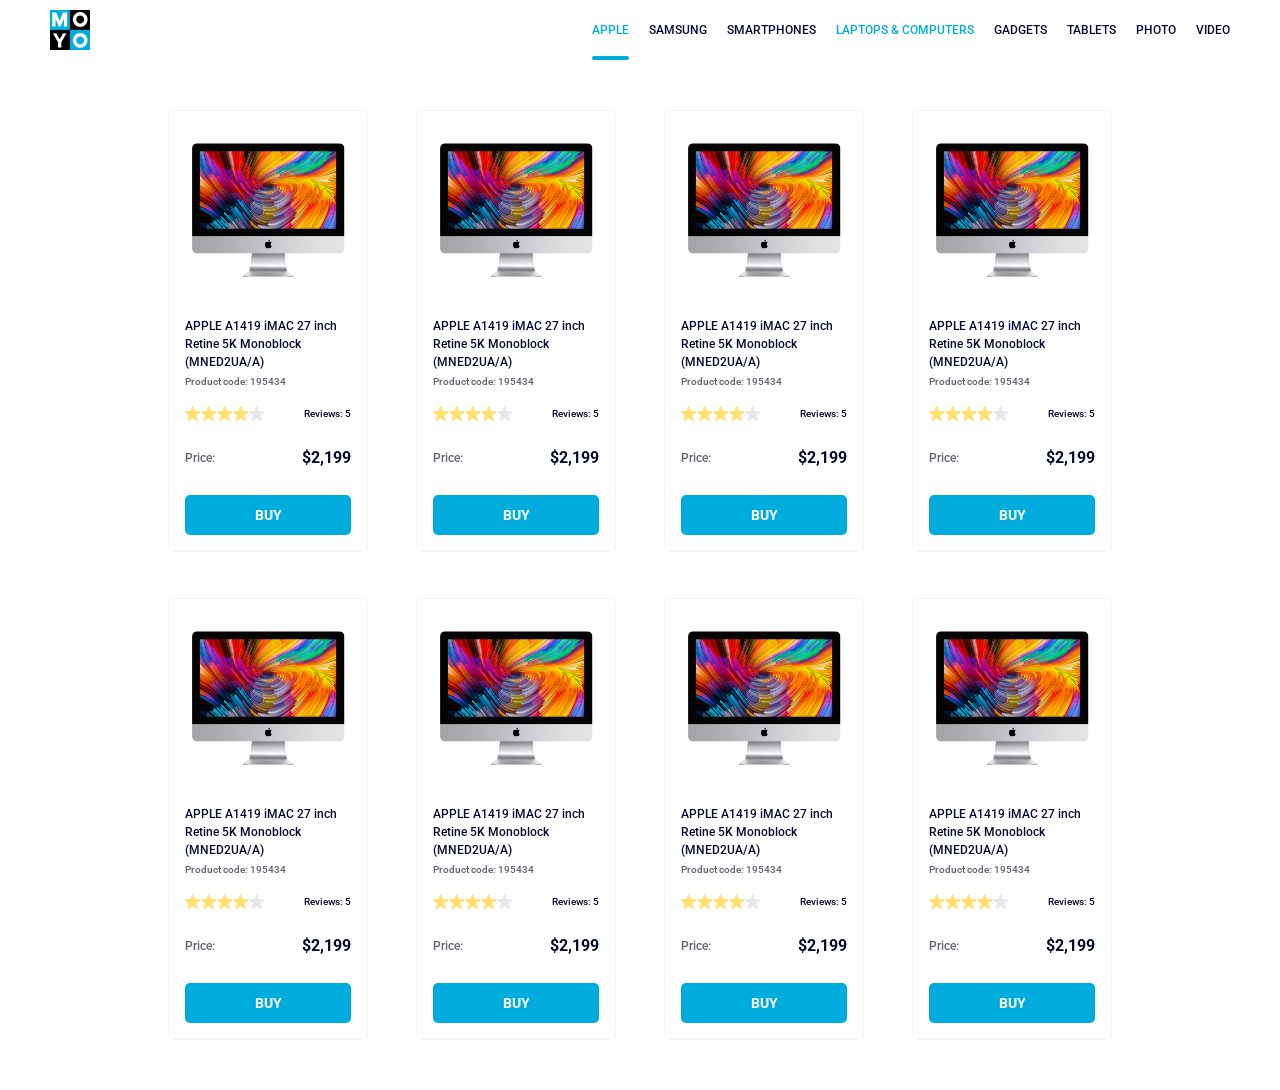
==== index.html @ f6b64a7f "make build" ====
<!doctype html>
<html lang="en">
  <head>
    <meta charset="UTF-8">
    <meta name="viewport" content="width=device-width, initial-scale=1.0">
    <title>Catalog</title>
    <link rel="preconnect" href="https://fonts.gstatic.com">
    <link href="https://fonts.googleapis.com/css2?family=Roboto:wght@400;500;700&display=swap" rel="stylesheet">
    <link rel="stylesheet" href="/index.e378193d.css">
  </head>

  <body>
    <header class="header">
      <div class="header__container">
        <div class="logo">
          <a class="logo__link" href="#">
            <img class="logo__img" src="/logo.c493797d.png" alt="Logo">
          </a>
        </div>

        <nav class="nav">
          <ul class="nav__list">
            <li class="nav__item">
              <a class="nav__link is-active" href="#">
                Apple
              </a>
            </li>

            <li class="nav__item">
              <a class="nav__link" href="#">
                Samsung
              </a>
            </li>

            <li class="nav__item">
              <a class="nav__link" href="#">
                Smartphones
              </a>
            </li>

            <li class="nav__item">
              <a class="nav__link nav__link--blue" href="#" data-qa="nav-hover">
                Laptops & computers
              </a>
            </li>

            <li class="nav__item">
              <a class="nav__link" href="#">
                Gadgets
              </a>
            </li>

            <li class="nav__item">
              <a class="nav__link" href="#">
                Tablets
              </a>
            </li>

            <li class="nav__item">
              <a class="nav__link" href="#">
                Photo
              </a>
            </li>

            <li class="nav__item">
              <a class="nav__link" href="#">
                Video
              </a>
            </li>
          </ul>
        </nav>
      </div>
    </header>
    <main class="main">
      <article class="card">
        <div class="card__label">
          <img class="card__image" src="/imac.d0e0225a.jpeg" alt="APPLE A1419 iMAC 27 inch Retine 5K Monoblock (MNED2UA/A)">
        </div>

        <h2 class="card__title">
          APPLE A1419 iMAC 27 inch Retine 5K Monoblock (MNED2UA/A)
        </h2>

        <p class="card__code">Product code: 195434</p>

        <div class="card__rating">
          <div class="stars stars--4">
            <span class="stars__star"></span>
            <span class="stars__star"></span>
            <span class="stars__star"></span>
            <span class="stars__star"></span>
            <span class="stars__star"></span>
          </div>

          <p class="card__reviews">Reviews: 5</p>
        </div>

        <div class="card__price-row">
          <p class="card__price-label">Price:</p>
          <p class="card__price-value">$2,199</p>
        </div>

        <a href="#" class="card__buy">
          BUY
        </a>
      </article>

      <article class="card">
        <div class="card__label">
          <img class="card__image" src="/imac.d0e0225a.jpeg" alt="APPLE A1419 iMAC 27 inch Retine 5K Monoblock (MNED2UA/A)">
        </div>

        <h2 class="card__title">
          APPLE A1419 iMAC 27 inch Retine 5K Monoblock (MNED2UA/A)
        </h2>

        <p class="card__code">Product code: 195434</p>

        <div class="card__rating">
          <div class="stars stars--4">
            <span class="stars__star"></span>
            <span class="stars__star"></span>
            <span class="stars__star"></span>
            <span class="stars__star"></span>
            <span class="stars__star"></span>
          </div>

          <p class="card__reviews">Reviews: 5</p>
        </div>

        <div class="card__price-row">
          <p class="card__price-label">Price:</p>
          <p class="card__price-value">$2,199</p>
        </div>

        <a href="#" class="card__buy">
          BUY
        </a>
      </article>

      <article class="card">
        <div class="card__label">
          <img class="card__image" src="/imac.d0e0225a.jpeg" alt="APPLE A1419 iMAC 27 inch Retine 5K Monoblock (MNED2UA/A)">
        </div>

        <h2 class="card__title">
          APPLE A1419 iMAC 27 inch Retine 5K Monoblock (MNED2UA/A)
        </h2>

        <p class="card__code">Product code: 195434</p>

        <div class="card__rating">
          <div class="stars stars--4">
            <span class="stars__star"></span>
            <span class="stars__star"></span>
            <span class="stars__star"></span>
            <span class="stars__star"></span>
            <span class="stars__star"></span>
          </div>

          <p class="card__reviews">Reviews: 5</p>
        </div>

        <div class="card__price-row">
          <p class="card__price-label">Price:</p>
          <p class="card__price-value">$2,199</p>
        </div>

        <a href="#" class="card__buy">
          BUY
        </a>
      </article>

      <article class="card" data-qa="card">
        <div class="card__label">
          <img class="card__image" src="/imac.d0e0225a.jpeg" alt="APPLE A1419 iMAC 27 inch Retine 5K Monoblock (MNED2UA/A)">
        </div>

        <h2 class="card__title">
          APPLE A1419 iMAC 27 inch Retine 5K Monoblock (MNED2UA/A)
        </h2>

        <p class="card__code">Product code: 195434</p>

        <div class="card__rating">
          <div class="stars stars--4">
            <span class="stars__star"></span>
            <span class="stars__star"></span>
            <span class="stars__star"></span>
            <span class="stars__star"></span>
            <span class="stars__star"></span>
          </div>

          <p class="card__reviews">Reviews: 5</p>
        </div>

        <div class="card__price-row">
          <p class="card__price-label">Price:</p>
          <p class="card__price-value">$2,199</p>
        </div>

        <a href="#" class="card__buy" data-qa="card-hover">
          BUY
        </a>
      </article>

      <article class="card" data-qa="card">
        <div class="card__label">
          <img class="card__image" src="/imac.d0e0225a.jpeg" alt="APPLE A1419 iMAC 27 inch Retine 5K Monoblock (MNED2UA/A)">
        </div>

        <h2 class="card__title">
          APPLE A1419 iMAC 27 inch Retine 5K Monoblock (MNED2UA/A)
        </h2>

        <p class="card__code">Product code: 195434</p>

        <div class="card__rating">
          <div class="stars stars--4">
            <span class="stars__star"></span>
            <span class="stars__star"></span>
            <span class="stars__star"></span>
            <span class="stars__star"></span>
            <span class="stars__star"></span>
          </div>

          <p class="card__reviews">Reviews: 5</p>
        </div>

        <div class="card__price-row">
          <p class="card__price-label">Price:</p>
          <p class="card__price-value">$2,199</p>
        </div>

        <a href="#" class="card__buy" data-qa="card-hover">
          BUY
        </a>
      </article>

      <article class="card" data-qa="card">
        <div class="card__label">
          <img class="card__image" src="/imac.d0e0225a.jpeg" alt="APPLE A1419 iMAC 27 inch Retine 5K Monoblock (MNED2UA/A)">
        </div>

        <h2 class="card__title">
          APPLE A1419 iMAC 27 inch Retine 5K Monoblock (MNED2UA/A)
        </h2>

        <p class="card__code">Product code: 195434</p>

        <div class="card__rating">
          <div class="stars stars--4">
            <span class="stars__star"></span>
            <span class="stars__star"></span>
            <span class="stars__star"></span>
            <span class="stars__star"></span>
            <span class="stars__star"></span>
          </div>

          <p class="card__reviews">Reviews: 5</p>
        </div>

        <div class="card__price-row">
          <p class="card__price-label">Price:</p>
          <p class="card__price-value">$2,199</p>
        </div>

        <a href="#" class="card__buy" data-qa="card-hover">
          BUY
        </a>
      </article>

      <article class="card" data-qa="card">
        <div class="card__label">
          <img class="card__image" src="/imac.d0e0225a.jpeg" alt="APPLE A1419 iMAC 27 inch Retine 5K Monoblock (MNED2UA/A)">
        </div>

        <h2 class="card__title">
          APPLE A1419 iMAC 27 inch Retine 5K Monoblock (MNED2UA/A)
        </h2>

        <p class="card__code">Product code: 195434</p>

        <div class="card__rating">
          <div class="stars stars--4">
            <span class="stars__star"></span>
            <span class="stars__star"></span>
            <span class="stars__star"></span>
            <span class="stars__star"></span>
            <span class="stars__star"></span>
          </div>

          <p class="card__reviews">Reviews: 5</p>
        </div>

        <div class="card__price-row">
          <p class="card__price-label">Price:</p>
          <p class="card__price-value">$2,199</p>
        </div>

        <a href="#" class="card__buy" data-qa="card-hover">
          BUY
        </a>
      </article>

      <article class="card" data-qa="card">
        <div class="card__label">
          <img class="card__image" src="/imac.d0e0225a.jpeg" alt="APPLE A1419 iMAC 27 inch Retine 5K Monoblock (MNED2UA/A)">
        </div>

        <h2 class="card__title">
          APPLE A1419 iMAC 27 inch Retine 5K Monoblock (MNED2UA/A)
        </h2>

        <p class="card__code">Product code: 195434</p>

        <div class="card__rating">
          <div class="stars stars--4">
            <span class="stars__star"></span>
            <span class="stars__star"></span>
            <span class="stars__star"></span>
            <span class="stars__star"></span>
            <span class="stars__star"></span>
          </div>

          <p class="card__reviews">Reviews: 5</p>
        </div>

        <div class="card__price-row">
          <p class="card__price-label">Price:</p>
          <p class="card__price-value">$2,199</p>
        </div>

        <a href="#" class="card__buy" data-qa="card-hover">
          BUY
        </a>
      </article>
    </main>
  <script src="/layout_catalog.59712999.js"></script></body>
</html>
---- index.e378193d.css ----
.nav {
  margin-left: auto;
  display: flex;
}

.nav__list {
  margin: 0;
  padding: 0;
  list-style: none;
  display: flex;
}

.nav__link {
  text-transform: uppercase;
  color: #060b35;
  justify-content: center;
  align-items: center;
  height: 60px;
  text-decoration: none;
  transition: color .3s;
  display: flex;
  position: relative;
}

.nav__link--blue, .nav__link:hover, .nav__link.is-active {
  color: var(--moyo-color);
}

.nav__item:not(:last-child) {
  margin-right: 20px;
}

.nav__link.is-active:after {
  content: "";
  background-color: var(--moyo-color);
  border-radius: 4px;
  width: 100%;
  height: 4px;
  position: absolute;
  bottom: 0;
  left: 0;
  right: 0;
}

.logo {
  align-items: center;
  display: flex;
}

.logo__img {
  width: 40px;
  height: 40px;
  display: block;
}

.logo__link {
  align-items: center;
  display: flex;
}

.card {
  box-sizing: border-box;
  background-color: #fff;
  border: 1px solid #f3f3f3;
  border-radius: 5px;
  width: 200px;
  padding: 32px 16px 16px;
  transition: transform .3s;
}

.card:hover {
  z-index: 1;
  transform: scale(1.2);
}

.card__label {
  width: 100%;
  margin-bottom: 40px;
}

.card__image {
  width: 160px;
  height: 134px;
  margin: auto;
  display: block;
}

.card__title {
  color: #060b35;
  margin: 0 0 4px;
  font-size: 12px;
  font-weight: 500;
  line-height: 18px;
  transition: color .3s;
}

.card:hover .card__title {
  color: #34568b;
}

.card__code {
  color: #616070;
  margin: 0 0 16px;
  font-size: 10px;
  line-height: 14px;
}

.card__rating {
  justify-content: space-between;
  align-items: center;
  margin-bottom: 16px;
  display: flex;
}

.card__reviews {
  color: #060b35;
  text-align: right;
  margin: 0;
  font-size: 10px;
  font-weight: 500;
}

.card__price-row {
  justify-content: space-between;
  align-items: center;
  margin-bottom: 16px;
  display: flex;
}

.card__price-label {
  color: #616070;
  font-size: 12px;
  line-height: 18px;
}

.card__price-value {
  color: #060b35;
  margin: 0;
  font-size: 16px;
  font-weight: 700;
  line-height: 18px;
}

.card__buy {
  box-sizing: border-box;
  color: #fff;
  background-color: #00acdc;
  border-radius: 5px;
  justify-content: center;
  align-items: center;
  width: 166px;
  height: 40px;
  font-size: 14px;
  font-weight: 700;
  text-decoration: none;
  transition: color .3s, background-color .3s, border-color .3s;
  display: flex;
}

.card__buy:hover {
  color: #00acdc;
  background-color: #fff;
  border: 1px solid #00acdc;
}

.stars {
  display: flex;
}

.stars__star {
  background-image: url("star.fa806e3c.svg");
  background-position: center;
  background-repeat: no-repeat;
  background-size: contain;
  width: 16px;
  height: 16px;
  display: block;
}

.stars--1 .stars__star:nth-child(-n+1), .stars--2 .stars__star:nth-child(-n+2), .stars--3 .stars__star:nth-child(-n+3), .stars--4 .stars__star:nth-child(-n+4), .stars--5 .stars__star:nth-child(-n+5) {
  background-image: url("star-active.2be54011.svg");
}

:root {
  --moyo-color: #00acdc;
}

body {
  margin: 0;
  padding: 0;
  font-family: Roboto, Arial, sans-serif;
  font-size: 12px;
  font-style: normal;
  font-weight: 500;
  line-height: 15px;
}

.header {
  box-sizing: border-box;
  background-color: #fff;
  width: 100vw;
  display: flex;
}

.header__container {
  justify-content: space-between;
  align-items: center;
  width: 100%;
  padding-inline: 50px;
  display: flex;
}

.main {
  grid-template-columns: repeat(1, 200px);
  justify-content: center;
  gap: 46px 48px;
  margin-inline: auto;
  padding: 50px 40px;
  display: grid;
}

@media (width >= 488px) {
  .main {
    grid-template-columns: repeat(2, 200px);
  }
}

@media (width >= 768px) {
  .main {
    grid-template-columns: repeat(3, 200px);
  }
}

@media (width >= 1024px) {
  .main {
    grid-template-columns: repeat(4, 200px);
  }
}

body {
  margin: 0;
}
/*# sourceMappingURL=index.e378193d.css.map */
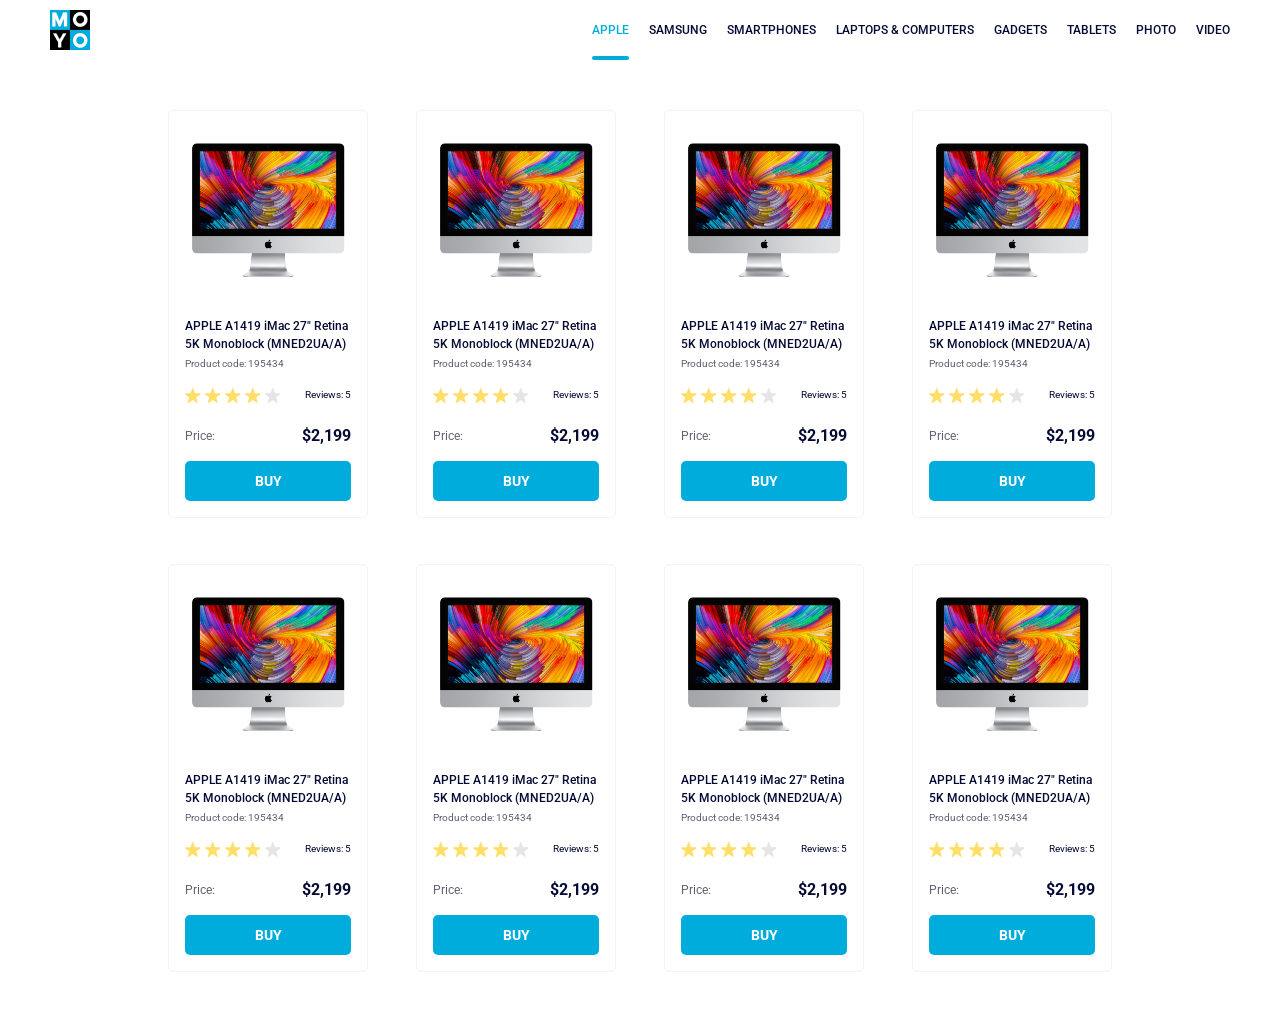
==== commit 55ddee5d: "make build" ====
--- a/index.html
+++ b/index.html
@@ -1,340 +1 @@
-<!doctype html>
-<html lang="en">
-  <head>
-    <meta charset="UTF-8">
-    <meta name="viewport" content="width=device-width, initial-scale=1.0">
-    <title>Catalog</title>
-    <link rel="preconnect" href="https://fonts.gstatic.com">
-    <link href="https://fonts.googleapis.com/css2?family=Roboto:wght@400;500;700&display=swap" rel="stylesheet">
-    <link rel="stylesheet" href="/index.e378193d.css">
-  </head>
-
-  <body>
-    <header class="header">
-      <div class="header__container">
-        <div class="logo">
-          <a class="logo__link" href="#">
-            <img class="logo__img" src="/logo.c493797d.png" alt="Logo">
-          </a>
-        </div>
-
-        <nav class="nav">
-          <ul class="nav__list">
-            <li class="nav__item">
-              <a class="nav__link is-active" href="#">
-                Apple
-              </a>
-            </li>
-
-            <li class="nav__item">
-              <a class="nav__link" href="#">
-                Samsung
-              </a>
-            </li>
-
-            <li class="nav__item">
-              <a class="nav__link" href="#">
-                Smartphones
-              </a>
-            </li>
-
-            <li class="nav__item">
-              <a class="nav__link nav__link--blue" href="#" data-qa="nav-hover">
-                Laptops & computers
-              </a>
-            </li>
-
-            <li class="nav__item">
-              <a class="nav__link" href="#">
-                Gadgets
-              </a>
-            </li>
-
-            <li class="nav__item">
-              <a class="nav__link" href="#">
-                Tablets
-              </a>
-            </li>
-
-            <li class="nav__item">
-              <a class="nav__link" href="#">
-                Photo
-              </a>
-            </li>
-
-            <li class="nav__item">
-              <a class="nav__link" href="#">
-                Video
-              </a>
-            </li>
-          </ul>
-        </nav>
-      </div>
-    </header>
-    <main class="main">
-      <article class="card">
-        <div class="card__label">
-          <img class="card__image" src="/imac.d0e0225a.jpeg" alt="APPLE A1419 iMAC 27 inch Retine 5K Monoblock (MNED2UA/A)">
-        </div>
-
-        <h2 class="card__title">
-          APPLE A1419 iMAC 27 inch Retine 5K Monoblock (MNED2UA/A)
-        </h2>
-
-        <p class="card__code">Product code: 195434</p>
-
-        <div class="card__rating">
-          <div class="stars stars--4">
-            <span class="stars__star"></span>
-            <span class="stars__star"></span>
-            <span class="stars__star"></span>
-            <span class="stars__star"></span>
-            <span class="stars__star"></span>
-          </div>
-
-          <p class="card__reviews">Reviews: 5</p>
-        </div>
-
-        <div class="card__price-row">
-          <p class="card__price-label">Price:</p>
-          <p class="card__price-value">$2,199</p>
-        </div>
-
-        <a href="#" class="card__buy">
-          BUY
-        </a>
-      </article>
-
-      <article class="card">
-        <div class="card__label">
-          <img class="card__image" src="/imac.d0e0225a.jpeg" alt="APPLE A1419 iMAC 27 inch Retine 5K Monoblock (MNED2UA/A)">
-        </div>
-
-        <h2 class="card__title">
-          APPLE A1419 iMAC 27 inch Retine 5K Monoblock (MNED2UA/A)
-        </h2>
-
-        <p class="card__code">Product code: 195434</p>
-
-        <div class="card__rating">
-          <div class="stars stars--4">
-            <span class="stars__star"></span>
-            <span class="stars__star"></span>
-            <span class="stars__star"></span>
-            <span class="stars__star"></span>
-            <span class="stars__star"></span>
-          </div>
-
-          <p class="card__reviews">Reviews: 5</p>
-        </div>
-
-        <div class="card__price-row">
-          <p class="card__price-label">Price:</p>
-          <p class="card__price-value">$2,199</p>
-        </div>
-
-        <a href="#" class="card__buy">
-          BUY
-        </a>
-      </article>
-
-      <article class="card">
-        <div class="card__label">
-          <img class="card__image" src="/imac.d0e0225a.jpeg" alt="APPLE A1419 iMAC 27 inch Retine 5K Monoblock (MNED2UA/A)">
-        </div>
-
-        <h2 class="card__title">
-          APPLE A1419 iMAC 27 inch Retine 5K Monoblock (MNED2UA/A)
-        </h2>
-
-        <p class="card__code">Product code: 195434</p>
-
-        <div class="card__rating">
-          <div class="stars stars--4">
-            <span class="stars__star"></span>
-            <span class="stars__star"></span>
-            <span class="stars__star"></span>
-            <span class="stars__star"></span>
-            <span class="stars__star"></span>
-          </div>
-
-          <p class="card__reviews">Reviews: 5</p>
-        </div>
-
-        <div class="card__price-row">
-          <p class="card__price-label">Price:</p>
-          <p class="card__price-value">$2,199</p>
-        </div>
-
-        <a href="#" class="card__buy">
-          BUY
-        </a>
-      </article>
-
-      <article class="card" data-qa="card">
-        <div class="card__label">
-          <img class="card__image" src="/imac.d0e0225a.jpeg" alt="APPLE A1419 iMAC 27 inch Retine 5K Monoblock (MNED2UA/A)">
-        </div>
-
-        <h2 class="card__title">
-          APPLE A1419 iMAC 27 inch Retine 5K Monoblock (MNED2UA/A)
-        </h2>
-
-        <p class="card__code">Product code: 195434</p>
-
-        <div class="card__rating">
-          <div class="stars stars--4">
-            <span class="stars__star"></span>
-            <span class="stars__star"></span>
-            <span class="stars__star"></span>
-            <span class="stars__star"></span>
-            <span class="stars__star"></span>
-          </div>
-
-          <p class="card__reviews">Reviews: 5</p>
-        </div>
-
-        <div class="card__price-row">
-          <p class="card__price-label">Price:</p>
-          <p class="card__price-value">$2,199</p>
-        </div>
-
-        <a href="#" class="card__buy" data-qa="card-hover">
-          BUY
-        </a>
-      </article>
-
-      <article class="card" data-qa="card">
-        <div class="card__label">
-          <img class="card__image" src="/imac.d0e0225a.jpeg" alt="APPLE A1419 iMAC 27 inch Retine 5K Monoblock (MNED2UA/A)">
-        </div>
-
-        <h2 class="card__title">
-          APPLE A1419 iMAC 27 inch Retine 5K Monoblock (MNED2UA/A)
-        </h2>
-
-        <p class="card__code">Product code: 195434</p>
-
-        <div class="card__rating">
-          <div class="stars stars--4">
-            <span class="stars__star"></span>
-            <span class="stars__star"></span>
-            <span class="stars__star"></span>
-            <span class="stars__star"></span>
-            <span class="stars__star"></span>
-          </div>
-
-          <p class="card__reviews">Reviews: 5</p>
-        </div>
-
-        <div class="card__price-row">
-          <p class="card__price-label">Price:</p>
-          <p class="card__price-value">$2,199</p>
-        </div>
-
-        <a href="#" class="card__buy" data-qa="card-hover">
-          BUY
-        </a>
-      </article>
-
-      <article class="card" data-qa="card">
-        <div class="card__label">
-          <img class="card__image" src="/imac.d0e0225a.jpeg" alt="APPLE A1419 iMAC 27 inch Retine 5K Monoblock (MNED2UA/A)">
-        </div>
-
-        <h2 class="card__title">
-          APPLE A1419 iMAC 27 inch Retine 5K Monoblock (MNED2UA/A)
-        </h2>
-
-        <p class="card__code">Product code: 195434</p>
-
-        <div class="card__rating">
-          <div class="stars stars--4">
-            <span class="stars__star"></span>
-            <span class="stars__star"></span>
-            <span class="stars__star"></span>
-            <span class="stars__star"></span>
-            <span class="stars__star"></span>
-          </div>
-
-          <p class="card__reviews">Reviews: 5</p>
-        </div>
-
-        <div class="card__price-row">
-          <p class="card__price-label">Price:</p>
-          <p class="card__price-value">$2,199</p>
-        </div>
-
-        <a href="#" class="card__buy" data-qa="card-hover">
-          BUY
-        </a>
-      </article>
-
-      <article class="card" data-qa="card">
-        <div class="card__label">
-          <img class="card__image" src="/imac.d0e0225a.jpeg" alt="APPLE A1419 iMAC 27 inch Retine 5K Monoblock (MNED2UA/A)">
-        </div>
-
-        <h2 class="card__title">
-          APPLE A1419 iMAC 27 inch Retine 5K Monoblock (MNED2UA/A)
-        </h2>
-
-        <p class="card__code">Product code: 195434</p>
-
-        <div class="card__rating">
-          <div class="stars stars--4">
-            <span class="stars__star"></span>
-            <span class="stars__star"></span>
-            <span class="stars__star"></span>
-            <span class="stars__star"></span>
-            <span class="stars__star"></span>
-          </div>
-
-          <p class="card__reviews">Reviews: 5</p>
-        </div>
-
-        <div class="card__price-row">
-          <p class="card__price-label">Price:</p>
-          <p class="card__price-value">$2,199</p>
-        </div>
-
-        <a href="#" class="card__buy" data-qa="card-hover">
-          BUY
-        </a>
-      </article>
-
-      <article class="card" data-qa="card">
-        <div class="card__label">
-          <img class="card__image" src="/imac.d0e0225a.jpeg" alt="APPLE A1419 iMAC 27 inch Retine 5K Monoblock (MNED2UA/A)">
-        </div>
-
-        <h2 class="card__title">
-          APPLE A1419 iMAC 27 inch Retine 5K Monoblock (MNED2UA/A)
-        </h2>
-
-        <p class="card__code">Product code: 195434</p>
-
-        <div class="card__rating">
-          <div class="stars stars--4">
-            <span class="stars__star"></span>
-            <span class="stars__star"></span>
-            <span class="stars__star"></span>
-            <span class="stars__star"></span>
-            <span class="stars__star"></span>
-          </div>
-
-          <p class="card__reviews">Reviews: 5</p>
-        </div>
-
-        <div class="card__price-row">
-          <p class="card__price-label">Price:</p>
-          <p class="card__price-value">$2,199</p>
-        </div>
-
-        <a href="#" class="card__buy" data-qa="card-hover">
-          BUY
-        </a>
-      </article>
-    </main>
-  <script src="/layout_catalog.59712999.js"></script></body>
-</html>
+<!doctype html><html lang="en"><head><meta charset="utf-8"><meta name="viewport" content="width=device-width, initial-scale=1.0"><title>Catalog</title><link rel="preconnect" href="https://fonts.gstatic.com"><link href="https://fonts.googleapis.com/css2?family=Roboto:wght@400;500;700&display=swap" rel="stylesheet"><link rel="stylesheet" href="index.56ed786e.css"></head><body> <header class="header"> <div class="header__container"> <div class="logo"> <a class="logo__link" href="#"> <img class="logo__img" src="logo.eddae0ff.png" alt="Logo"> </a> </div> <nav class="nav"> <ul class="nav__list"> <li class="nav__item"> <a class="is-active nav__link" href="#"> Apple </a> </li> <li class="nav__item"> <a class="nav__link" href="#"> Samsung </a> </li> <li class="nav__item"> <a class="nav__link" href="#"> Smartphones </a> </li> <li class="nav__item"> <a class="nav__link" href="#" data-qa="nav-hover"> Laptops & computers </a> </li> <li class="nav__item"> <a class="nav__link" href="#"> Gadgets </a> </li> <li class="nav__item"> <a class="nav__link" href="#"> Tablets </a> </li> <li class="nav__item"> <a class="nav__link" href="#"> Photo </a> </li> <li class="nav__item"> <a class="nav__link" href="#"> Video </a> </li> </ul> </nav> </div> </header> <main class="main"> <article class="card" data-qa="card"> <div class="card__label"> <img class="card__image" src="imac.202c52ff.jpeg" alt="APPLE A1419 iMAC 27 inch Retine 5K Monoblock (MNED2UA/A)"> </div> <h2 class="card__title"> APPLE A1419 iMac 27" Retina 5K Monoblock (MNED2UA/A) </h2> <p class="card__code">Product code: 195434</p> <div class="card__rating"> <div class="stars stars--4"> <span class="stars__star"></span> <span class="stars__star"></span> <span class="stars__star"></span> <span class="stars__star"></span> <span class="stars__star"></span> </div> <p class="card__reviews">Reviews: 5</p> </div> <div class="card__price-row"> <p class="card__price-label">Price:</p> <p class="card__price-value">$2,199</p> </div> <a href="#" class="card__buy" data-qa="card-hover"> BUY </a> </article> <article class="card"> <div class="card__label"> <img class="card__image" src="imac.202c52ff.jpeg" alt="APPLE A1419 iMAC 27 inch Retine 5K Monoblock (MNED2UA/A)"> </div> <h2 class="card__title"> APPLE A1419 iMac 27" Retina 5K Monoblock (MNED2UA/A) </h2> <p class="card__code">Product code: 195434</p> <div class="card__rating"> <div class="stars stars--4"> <span class="stars__star"></span> <span class="stars__star"></span> <span class="stars__star"></span> <span class="stars__star"></span> <span class="stars__star"></span> </div> <p class="card__reviews">Reviews: 5</p> </div> <div class="card__price-row"> <p class="card__price-label">Price:</p> <p class="card__price-value">$2,199</p> </div> <a href="#" class="card__buy"> BUY </a> </article> <article class="card"> <div class="card__label"> <img class="card__image" src="imac.202c52ff.jpeg" alt="APPLE A1419 iMAC 27 inch Retine 5K Monoblock (MNED2UA/A)"> </div> <h2 class="card__title"> APPLE A1419 iMac 27" Retina 5K Monoblock (MNED2UA/A) </h2> <p class="card__code">Product code: 195434</p> <div class="card__rating"> <div class="stars stars--4"> <span class="stars__star"></span> <span class="stars__star"></span> <span class="stars__star"></span> <span class="stars__star"></span> <span class="stars__star"></span> </div> <p class="card__reviews">Reviews: 5</p> </div> <div class="card__price-row"> <p class="card__price-label">Price:</p> <p class="card__price-value">$2,199</p> </div> <a href="#" class="card__buy"> BUY </a> </article> <article class="card"> <div class="card__label"> <img class="card__image" src="imac.202c52ff.jpeg" alt="APPLE A1419 iMAC 27 inch Retine 5K Monoblock (MNED2UA/A)"> </div> <h2 class="card__title"> APPLE A1419 iMac 27" Retina 5K Monoblock (MNED2UA/A) </h2> <p class="card__code">Product code: 195434</p> <div class="card__rating"> <div class="stars stars--4"> <span class="stars__star"></span> <span class="stars__star"></span> <span class="stars__star"></span> <span class="stars__star"></span> <span class="stars__star"></span> </div> <p class="card__reviews">Reviews: 5</p> </div> <div class="card__price-row"> <p class="card__price-label">Price:</p> <p class="card__price-value">$2,199</p> </div> <a href="#" class="card__buy"> BUY </a> </article> <article class="card"> <div class="card__label"> <img class="card__image" src="imac.202c52ff.jpeg" alt="APPLE A1419 iMAC 27 inch Retine 5K Monoblock (MNED2UA/A)"> </div> <h2 class="card__title"> APPLE A1419 iMac 27" Retina 5K Monoblock (MNED2UA/A) </h2> <p class="card__code">Product code: 195434</p> <div class="card__rating"> <div class="stars stars--4"> <span class="stars__star"></span> <span class="stars__star"></span> <span class="stars__star"></span> <span class="stars__star"></span> <span class="stars__star"></span> </div> <p class="card__reviews">Reviews: 5</p> </div> <div class="card__price-row"> <p class="card__price-label">Price:</p> <p class="card__price-value">$2,199</p> </div> <a href="#" class="card__buy"> BUY </a> </article> <article class="card"> <div class="card__label"> <img class="card__image" src="imac.202c52ff.jpeg" alt="APPLE A1419 iMAC 27 inch Retine 5K Monoblock (MNED2UA/A)"> </div> <h2 class="card__title"> APPLE A1419 iMac 27" Retina 5K Monoblock (MNED2UA/A) </h2> <p class="card__code">Product code: 195434</p> <div class="card__rating"> <div class="stars stars--4"> <span class="stars__star"></span> <span class="stars__star"></span> <span class="stars__star"></span> <span class="stars__star"></span> <span class="stars__star"></span> </div> <p class="card__reviews">Reviews: 5</p> </div> <div class="card__price-row"> <p class="card__price-label">Price:</p> <p class="card__price-value">$2,199</p> </div> <a href="#" class="card__buy"> BUY </a> </article> <article class="card"> <div class="card__label"> <img class="card__image" src="imac.202c52ff.jpeg" alt="APPLE A1419 iMAC 27 inch Retine 5K Monoblock (MNED2UA/A)"> </div> <h2 class="card__title"> APPLE A1419 iMac 27" Retina 5K Monoblock (MNED2UA/A) </h2> <p class="card__code">Product code: 195434</p> <div class="card__rating"> <div class="stars stars--4"> <span class="stars__star"></span> <span class="stars__star"></span> <span class="stars__star"></span> <span class="stars__star"></span> <span class="stars__star"></span> </div> <p class="card__reviews">Reviews: 5</p> </div> <div class="card__price-row"> <p class="card__price-label">Price:</p> <p class="card__price-value">$2,199</p> </div> <a href="#" class="card__buy"> BUY </a> </article> <article class="card"> <div class="card__label"> <img class="card__image" src="imac.202c52ff.jpeg" alt="APPLE A1419 iMAC 27 inch Retine 5K Monoblock (MNED2UA/A)"> </div> <h2 class="card__title"> APPLE A1419 iMac 27" Retina 5K Monoblock (MNED2UA/A) </h2> <p class="card__code">Product code: 195434</p> <div class="card__rating"> <div class="stars stars--4"> <span class="stars__star"></span> <span class="stars__star"></span> <span class="stars__star"></span> <span class="stars__star"></span> <span class="stars__star"></span> </div> <p class="card__reviews">Reviews: 5</p> </div> <div class="card__price-row"> <p class="card__price-label">Price:</p> <p class="card__price-value">$2,199</p> </div> <a href="#" class="card__buy"> BUY </a> </article> </main> </body></html>
--- a/index.56ed786e.css
+++ b/index.56ed786e.css
@@ -0,0 +1,2 @@
+.nav{margin-left:auto;display:flex}.nav__list{margin:0;padding:0;list-style:none;display:flex}.nav__link{text-transform:uppercase;color:#060b35;justify-content:center;align-items:center;height:60px;text-decoration:none;transition:color .3s;display:flex;position:relative}.nav__link--blue,.nav__link:hover,.nav__link.is-active{color:var(--moyo-color)}.nav__item:not(:last-child){margin-right:20px}.nav__link.is-active:after{content:"";background-color:var(--moyo-color);border-radius:4px;width:100%;height:4px;position:absolute;bottom:0;left:0;right:0}.logo{align-items:center;display:flex}.logo__img{width:40px;height:40px;display:block}.logo__link{align-items:center;display:flex}.card{box-sizing:border-box;background-color:#fff;border:1px solid #f3f3f3;border-radius:5px;width:200px;padding:32px 16px 16px;transition:transform .3s}.card:hover{z-index:1;transform:scale(1.2)}.card__label{width:100%;margin-bottom:40px}.card__image{width:160px;height:134px;margin:auto;display:block}.card__title{color:#060b35;margin:0 0 4px;font-size:12px;font-weight:500;line-height:18px;transition:color .3s}.card:hover .card__title{color:#34568b}.card__code{color:#616070;margin:0 0 16px;font-size:10px;font-weight:400;line-height:14px}.card__rating{justify-content:space-between;align-items:center;margin-bottom:24px;display:flex}.card__reviews{color:#060b35;text-align:right;margin:0;font-size:10px;font-weight:400;line-height:14px}.card__price-row{justify-content:space-between;align-items:center;margin-bottom:16px;display:flex}.card__price-label{color:#616070;margin:0;font-size:12px;font-weight:400;line-height:18px}.card__price-value{color:#060b35;margin:0;font-size:16px;font-weight:700;line-height:18px}.card__buy{box-sizing:border-box;color:#fff;background-color:#00acdc;border-radius:5px;justify-content:center;align-items:center;width:166px;height:40px;font-size:14px;font-weight:700;text-decoration:none;transition:color .3s,background-color .3s,border-color .3s;display:flex}.card__buy:hover{color:#00acdc;background-color:#fff;border:1px solid #00acdc}.stars{gap:4px;display:flex}.stars__star{background-image:url(star.822d561e.svg);background-position:50%;background-repeat:no-repeat;background-size:contain;width:16px;height:16px;display:block}.stars--1 .stars__star:nth-child(-n+1),.stars--2 .stars__star:nth-child(-n+2),.stars--3 .stars__star:nth-child(-n+3),.stars--4 .stars__star:nth-child(-n+4),.stars--5 .stars__star:nth-child(-n+5){background-image:url(star-active.edda4c43.svg)}:root{--moyo-color:#00acdc}body{margin:0;padding:0;font-family:Roboto,Arial,sans-serif;font-size:12px;font-style:normal;font-weight:500;line-height:15px}.header{box-sizing:border-box;background-color:#fff;width:100vw;display:flex}.header__container{justify-content:space-between;align-items:center;width:100%;padding-inline:50px;display:flex}.main{grid-template-columns:repeat(1,200px);justify-content:center;gap:46px 48px;margin-inline:auto;padding:50px 40px;display:grid}@media (width>=488px){.main{grid-template-columns:repeat(2,200px)}}@media (width>=768px){.main{grid-template-columns:repeat(3,200px)}}@media (width>=1024px){.main{grid-template-columns:repeat(4,200px)}}body{margin:0}
+/*# sourceMappingURL=index.56ed786e.css.map */
